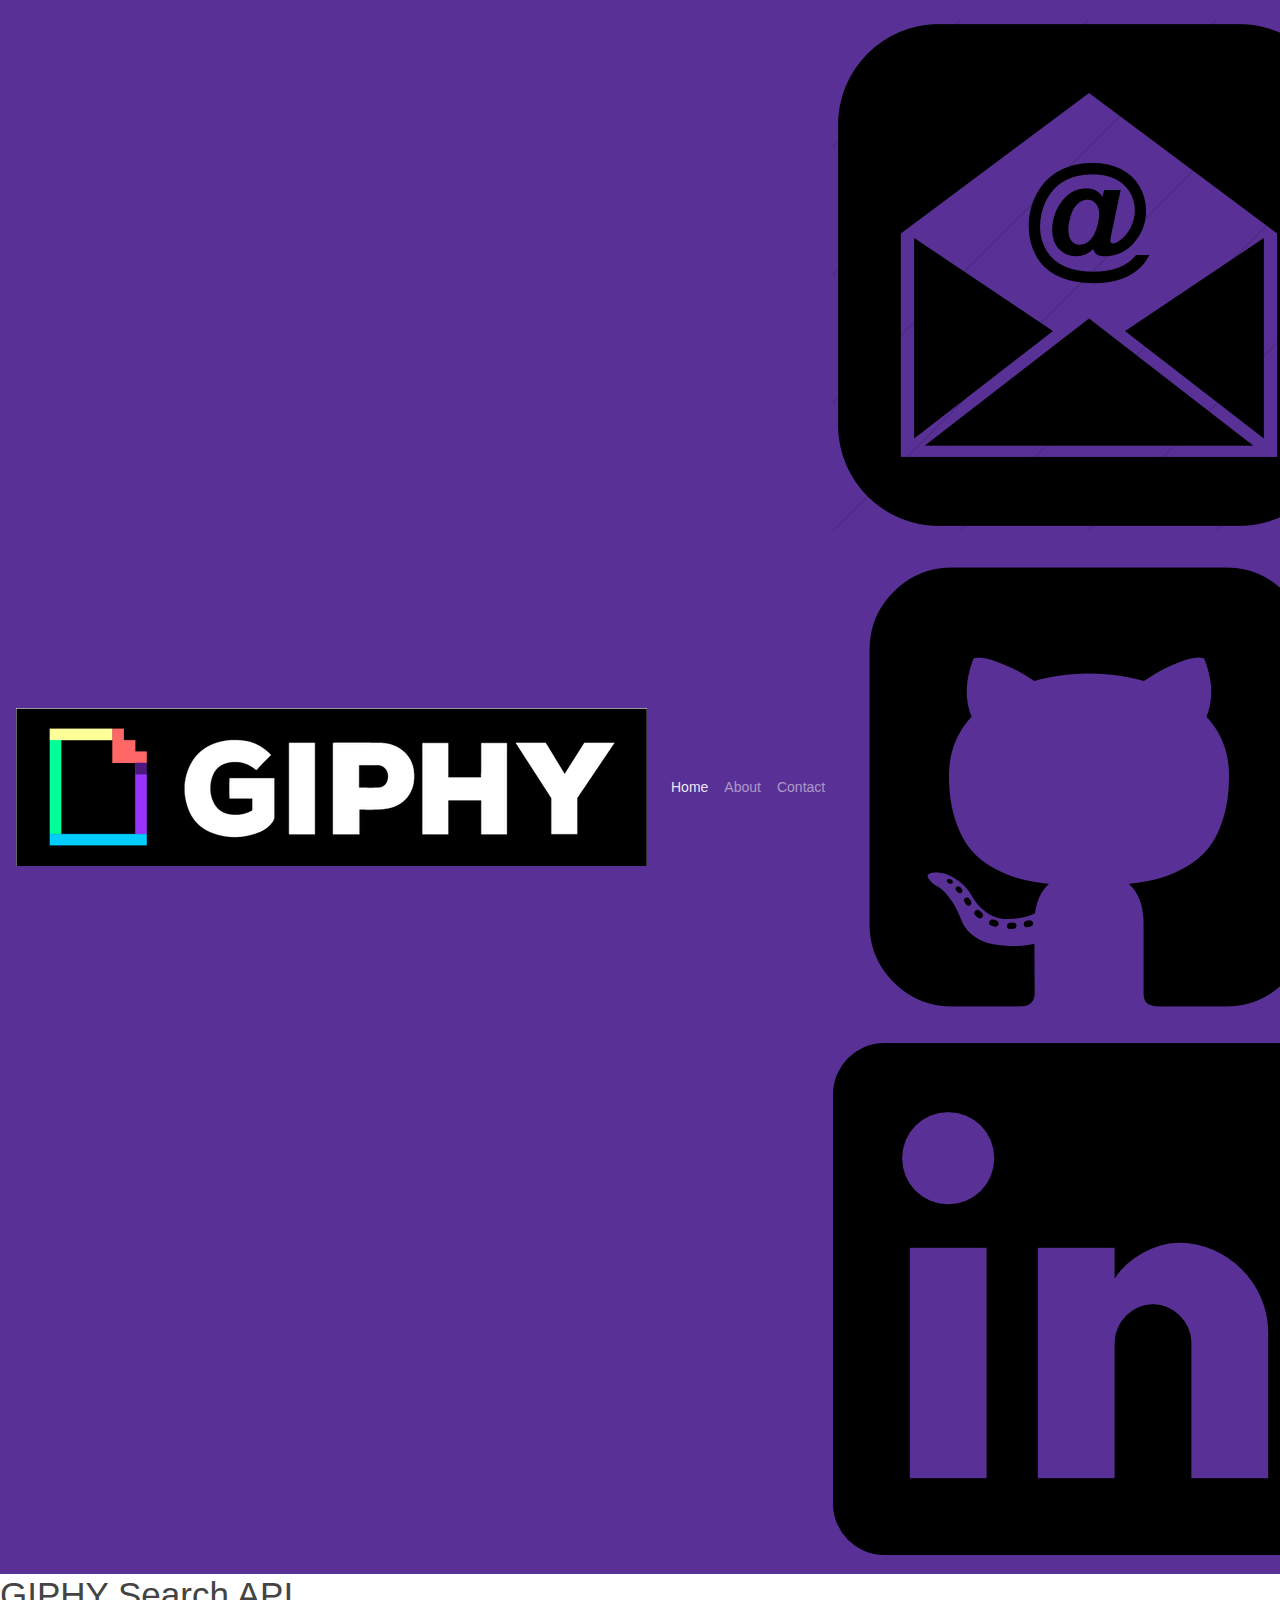
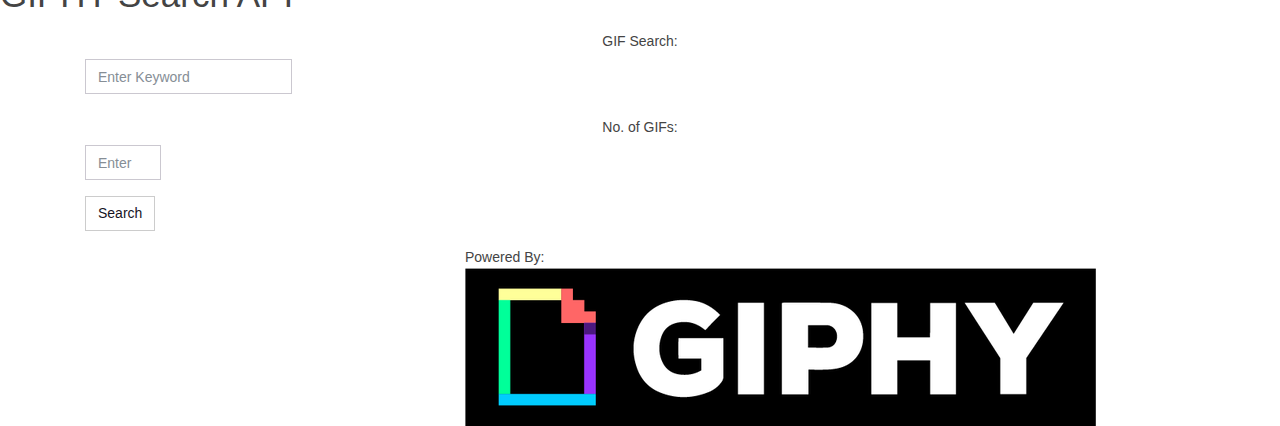
==== index.html @ c119e338 "add p tag" ====
<!DOCTYPE html>
<html>

<head>
    <meta charset="UTF-8">
    <meta name="description" content="GIPHY Search API">
    <meta name="keywords" content="HTML,CSS,JavaScript">
    <meta name="author" content="Tina Pollard">
    <meta name="viewport" content="width=device-width, initial-scale=1.0">

    <title>Giphy Search</title>
    <link rel="stylesheet" href="styles/bootstrap.min.css" />
    <link rel="stylesheet" href="css/style.css" />
    <link rel="stylesheet" href="https://fonts.googleapis.com/css?family=Berkshire+Swash&display=swap" />
</head>
<header>
    <nav class="navbar navbar-expand-lg navbar-dark bg-primary">
        <a class="navbar-brand" href="index.html"><img id="giphy-img" src="img/Giphy_Logo.png" alt="Giphy Logo"></a>
        <!-- Hamburger Toggler-->
        <button class="navbar-toggler" type="button" data-toggle="collapse" data-target="#navbarColor01"
            aria-controls="navbarColor01" aria-expanded="false" aria-label="Toggle navigation">
            <span class="navbar-toggler-icon"></span>
        </button>

        <div class="collapse navbar-collapse" id="navbarColor01">
            <ul class="navbar-nav mr-auto">
                <li class="nav-item active">
                    <a class="nav-link" href="index.html" title="Home Page">Home <span
                            class="sr-only">(current)</span></a>
                </li>
                <li class="nav-item">
                    <a class="nav-link" href="about.html" title="About The Developer">About</a>
                </li>
                <li class="nav-item">
                    <a class="nav-link" href="contact.html" title="Contact The Developer">Contact</a>
                </li>
            </ul>
        </div>
        <div class="contact-me">
            <a href="contact.html"><img src="img/mail-black-envelope-symbol.png" alt="Email Logo" id="emailMe"
                    title="Email Me"></a>
            <a href="https://github.com/mstina03" target="_blank"><img src="img/github-square-512.png" alt="Github Logo"
                    id="gitHub" title="View My GitHub"></a>
            <a href="https://www.linkedin.com" target="_blank"><img src="img/Linked In.png" alt="Linked In Logo"
                    id="linkedin" title="View My Linkedin"></a>
        </div>
    </nav>

</header>

<body>
    <h1>GIPHY Search API</h1>
    <form class="form-inline ">
        <div class="container">
            <div class="row">
                <div class="col-md-12">

                    <nav class="homedisplay">
                        <label class="homelabel btn">GIF Search:</label>
                        <p><input class="form-control mr-sm-2" type="text" placeholder="Enter Keyword" id="keyword"
                            maxlength="20" pattern="[A-Za-z]" required></p>
                    </nav>

                    <nav class="homedisplay">
                        <label class="homelabel btn">No. of GIFs:</label>
                        <p><input class="form-control mr-sm-2" type="number" max="30" size="2"
                                placeholder="Enter Number (1-30)" id="gifnumber" min="1"></p>
                    </nav>

                    <p><button class="btn btn-secondary my-2 my-sm-0" type="submit" id="search">Search</button></p>

                </div>
            </div>
        </div>
    </form>

    <div class="grid-container">
    </div>

    <div class="container">
        <div class="row">
            <div class="col-md-4"></div>
            <div class="col-md-4">
                <span>Powered By: <img id="giphy-img" src="img/Giphy_Logo.png" alt="Giphy Logo"></span>
            </div>
            <div class="col-md-4"></div>
        </div>
    </div>

    <script src="scripts/jquery-3.4.1.min.js"></script>
    <script src="scripts/bootstrap.min.js"></script>
    <script src="js/main.js"></script>

</body>

</html>
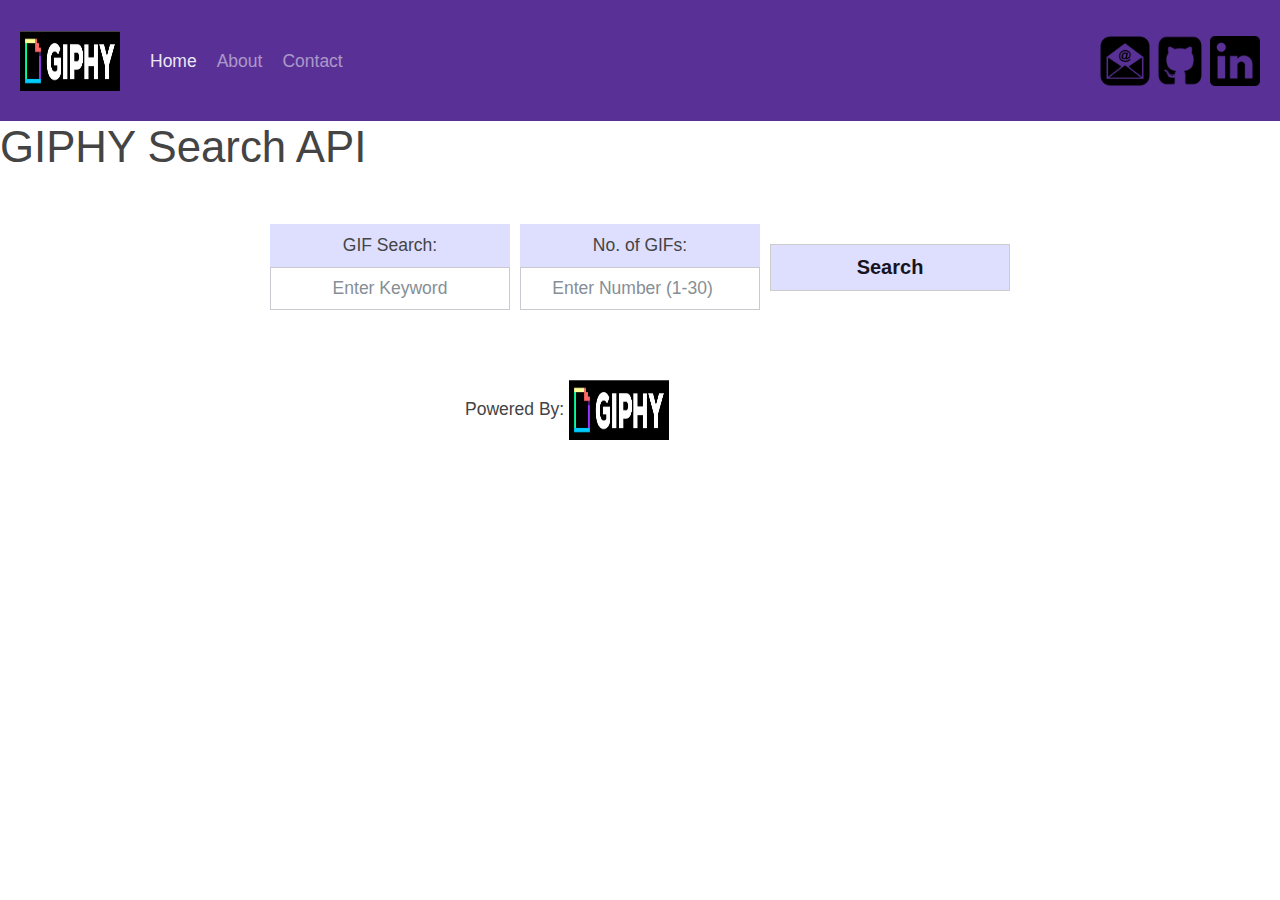
==== commit f781b10e: "center images" ====
--- a/index.html
+++ b/index.html
@@ -41,8 +41,8 @@
                     title="Email Me"></a>
             <a href="https://github.com/mstina03" target="_blank"><img src="img/github-square-512.png" alt="Github Logo"
                     id="gitHub" title="View My GitHub"></a>
-            <a href="https://www.linkedin.com" target="_blank"><img src="img/Linked In.png" alt="Linked In Logo"
-                    id="linkedin" title="View My Linkedin"></a>
+            <a href="https://www.linkedin.com/in/tina-pollard-0358371a1/" target="_blank"><img src="img/Linked In.png"
+                    alt="Linked In Logo" id="linkedin" title="View My Linkedin"></a>
         </div>
     </nav>
 
@@ -53,15 +53,15 @@
     <form class="form-inline ">
         <div class="container">
             <div class="row">
-                <div class="col-md-12">
+                <div class="homedisplay col-sm-12">
 
-                    <nav class="homedisplay">
+                    <nav>
                         <label class="homelabel btn">GIF Search:</label>
                         <p><input class="form-control mr-sm-2" type="text" placeholder="Enter Keyword" id="keyword"
-                            maxlength="20" pattern="[A-Za-z]" required></p>
+                                maxlength="20" pattern="[A-Za-z]" required></p>
                     </nav>
 
-                    <nav class="homedisplay">
+                    <nav    >
                         <label class="homelabel btn">No. of GIFs:</label>
                         <p><input class="form-control mr-sm-2" type="number" max="30" size="2"
                                 placeholder="Enter Number (1-30)" id="gifnumber" min="1"></p>
@@ -74,7 +74,7 @@
         </div>
     </form>
 
-    <div class="grid-container">
+    <div class="grid-container col-sm-12">
     </div>
 
     <div class="container">
--- a/css/style.css
+++ b/css/style.css
@@ -0,0 +1,268 @@
+html {
+  font-size: 20px;
+  font-family: "Berkshire Swash", cursive;
+}
+
+.homedisplay {
+  display: -webkit-box;
+  display: -ms-flexbox;
+  display: flex;
+  -ms-flex-wrap: wrap;
+      flex-wrap: wrap;
+  -webkit-box-align: center;
+      -ms-flex-align: center;
+          align-items: center;
+  -webkit-box-pack: center;
+      -ms-flex-pack: center;
+          justify-content: center;
+}
+
+#aboutImg {
+  height: 20rem;
+  width: 20rem;
+  border-style: double;
+  border-color: #888888;
+  background: white;
+  border-radius: 50%;
+  margin: 1rem -1rem;
+  text-align: center;
+}
+
+#contactImg {
+  height: 15rem;
+  width: 15rem;
+  margin: 5rem 0rem;
+}
+
+#giphy-img {
+  height: 3rem;
+  width: 5rem;
+}
+
+#emailMe,
+#linkedin {
+  height: 2.5rem;
+  width: 2.5rem;
+}
+
+#gitHub {
+  height: 2.75rem;
+  width: 2.5rem;
+}
+
+#emailMe:hover,
+#linkedin:hover,
+#gitHub:hover {
+  background-color: #936dec;
+}
+
+.about {
+  margin: 0.5rem 2rem;
+  padding: 1rem 0.5rem;
+  text-align: center;
+}
+
+#aboutInfo {
+  padding: 0.5rem;
+  font-size: 1rem;
+  text-align: left;
+}
+
+figcaption {
+  font-size: 1rem;
+  text-align: center;
+  font-weight: bold;
+}
+
+.contact {
+  margin: 0.5rem 0rem;
+  padding: 2rem 2rem;
+}
+
+.Inquiry {
+  height: 2.5rem;
+  width: 23.75rem;
+  font-size: 2rem;
+  text-align: left;
+}
+
+#gifnumber,
+#keyword,
+#search {
+  width: 12rem;
+  text-align: center;
+}
+
+#search {
+  font-weight: bold;
+  font-size: 1rem;
+  background-color: rgba(0, 0, 255, 0.13);
+}
+
+#emailid,
+#nameid,
+#sendid {
+  height: 2.5rem;
+  font-size: 0.8rem;
+  width: 24rem;
+}
+
+#sendid {
+  font-weight: bold;
+  font-size: 1.25rem;
+  width: 24rem;
+}
+
+.form-inline {
+  margin: 0.5rem 0rem;
+  padding: 2rem 2rem;
+  text-align: center;
+}
+
+label {
+  width: 12rem;
+  font-size: 1rem;
+}
+
+.homelabel {
+  background-color: rgba(0, 0, 255, 0.13);
+}
+
+.btn-secondary {
+  background-color: rgba(0, 0, 255, 0.13);
+  width: 12rem;
+}
+
+.hidden {
+  visibility: hidden;
+}
+
+.grid-container {
+  display: -webkit-box;
+  display: -ms-flexbox;
+  display: flex;
+  -ms-flex-wrap: wrap;
+      flex-wrap: wrap;
+  -webkit-box-align: center;
+      -ms-flex-align: center;
+          align-items: center;
+  -webkit-box-pack: center;
+      -ms-flex-pack: center;
+          justify-content: center;
+}
+
+.grid-img {
+  height: 10rem;
+  width: 10rem;
+  border: 1px solid rgba(0, 0, 0, 0.8);
+}
+
+@media (max-width: 320px) {
+  .grid-container {
+    display: -webkit-box;
+    display: -ms-flexbox;
+    display: flex;
+    grid-column-gap: 15px;
+    grid-row-gap: 15px;
+    -ms-grid-columns: auto;
+        grid-template-columns: auto;
+    padding: 5px;
+  }
+  .nav-link {
+    text-align: center;
+  }
+}
+
+@media (max-width: 768px) {
+  h1 {
+    font-size: 1.25rem;
+  }
+  #emailMe,
+  #linkedin {
+    height: 1.75rem;
+    width: 2rem;
+  }
+  #gitHub {
+    height: 2rem;
+    width: 2rem;
+  }
+  #giphy-img {
+    height: 2.5rem;
+    width: 3rem;
+  }
+  #contactImg {
+    height: 7.5rem;
+    width: 7.5rem;
+    margin: 1rem 0rem;
+  }
+  #aboutImg {
+    height: 10rem;
+    width: 10rem;
+    border-style: double;
+    border-color: #888888;
+    background: white;
+    border-radius: 50%;
+    margin: 1rem -1rem;
+    text-align: center;
+  }
+  #aboutInfo {
+    padding: 0.25rem;
+    font-size: 0.5rem;
+    text-align: left;
+  }
+  #emailid,
+  #nameid,
+  #sendid {
+    height: 2.5rem;
+    font-size: 0.5rem;
+    width: 12rem;
+  }
+  #msgid {
+    height: 5rem;
+    font-size: 0.5rem;
+    width: 12rem;
+  }
+  label {
+    width: 10rem;
+    font-size: 1rem;
+  }
+  .homelabel {
+    width: 12.1rem;
+  }
+  #gifnumber,
+  #keyword,
+  #search {
+    width: 12rem;
+    margin: 0rem 3.5rem;
+  }
+  .home {
+    text-align: center;
+  }
+  figcaption {
+    font-size: 0.5rem;
+    text-align: center;
+    font-weight: bold;
+  }
+  .grid-container {
+    display: -webkit-box;
+    display: -ms-flexbox;
+    display: flex;
+    -ms-flex-wrap: wrap;
+        flex-wrap: wrap;
+    -webkit-box-align: center;
+        -ms-flex-align: center;
+            align-items: center;
+    -webkit-box-pack: center;
+        -ms-flex-pack: center;
+            justify-content: center;
+  }
+  .grid-img {
+    height: 15rem;
+    width: 15rem;
+    border: 1px solid rgba(0, 0, 0, 0.8);
+  }
+  .nav-link {
+    text-align: center;
+  }
+}
+/*# sourceMappingURL=style.css.map */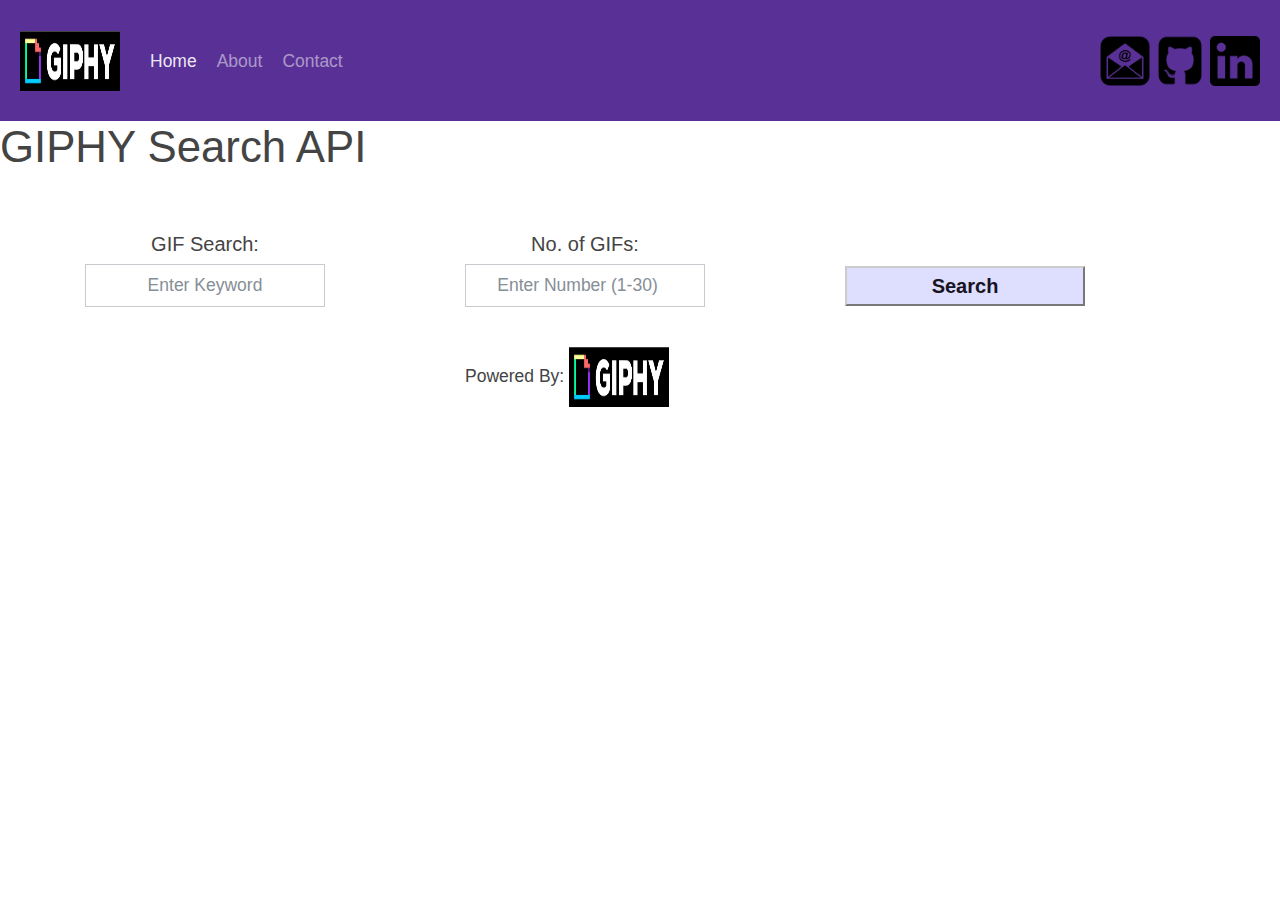
==== commit 023a30fa: "trying to fix text box alignment issue" ====
--- a/index.html
+++ b/index.html
@@ -52,24 +52,31 @@
     <h1>GIPHY Search API</h1>
     <form class="form-inline ">
         <div class="container">
-            <div class="row">
-                <div class="homedisplay col-sm-12">
+            <div class="row homedisplay">
+                <div class="col-md-4">
+                    <nav>
+                        <label class="homelabel">GIF Search:</label>
 
+                        <input class="form-control mr-sm-2 homeinput" type="text" placeholder="Enter Keyword"
+                            id="keyword" maxlength="20" pattern="[A-Za-z]" required>
+                    </nav>
+                </div>
+                <div class="col-md-4">
                     <nav>
-                        <label class="homelabel btn">GIF Search:</label>
-                        <p><input class="form-control mr-sm-2" type="text" placeholder="Enter Keyword" id="keyword"
-                                maxlength="20" pattern="[A-Za-z]" required></p>
+                        <label class="homelabel">No. of GIFs:</label>
+
+                        <input class="form-control mr-sm-2 homeinput" type="number" max="30" size="2"
+                            placeholder="Enter Number (1-30)" id="gifnumber" min="1">
+
                     </nav>
+                </div>
+                <div class="col-md-4">
+                    <nav>
+                        <label class="homelabel hidden">GIF Search:</label>
+                        <button class="btn-secondary my-2 my-sm-0 homeinput" type="submit" id="search">Search</button>
+                    </nav>
+                </div>
 
-                    <nav    >
-                        <label class="homelabel btn">No. of GIFs:</label>
-                        <p><input class="form-control mr-sm-2" type="number" max="30" size="2"
-                                placeholder="Enter Number (1-30)" id="gifnumber" min="1"></p>
-                    </nav>
-
-                    <p><button class="btn btn-secondary my-2 my-sm-0" type="submit" id="search">Search</button></p>
-
-                </div>
             </div>
         </div>
     </form>
--- a/css/style.css
+++ b/css/style.css
@@ -1,6 +1,88 @@
 html {
   font-size: 20px;
   font-family: "Berkshire Swash", cursive;
+}
+
+#aboutImg {
+  height: 20rem;
+  width: 20rem;
+  border-style: double;
+  border-color: #888888;
+  background: white;
+  border-radius: 50%;
+  margin: 1rem -1rem;
+  text-align: center;
+}
+
+#contactImg {
+  height: 15rem;
+  width: 15rem;
+  margin: 5rem 0rem;
+}
+
+#giphy-img {
+  height: 3rem;
+  width: 5rem;
+}
+
+#emailMe,
+#linkedin {
+  height: 2.5rem;
+  width: 2.5rem;
+}
+
+#gitHub {
+  height: 2.75rem;
+  width: 2.5rem;
+}
+
+#emailMe:hover,
+#linkedin:hover,
+#gitHub:hover {
+  background-color: #936dec;
+}
+
+.about {
+  margin: 0.5rem 2rem;
+  padding: 1rem 0.5rem;
+  text-align: center;
+}
+
+#aboutInfo {
+  padding: 0.5rem;
+  font-size: 1rem;
+  text-align: left;
+}
+
+figcaption {
+  font-size: 1rem;
+  text-align: center;
+  font-weight: bold;
+}
+
+.contact {
+  margin: 0.5rem 0rem;
+  padding: 2rem 2rem;
+}
+
+.Inquiry {
+  height: 2.5rem;
+  width: 23.75rem;
+  font-size: 2rem;
+  text-align: left;
+}
+
+#gifnumber,
+#keyword,
+#search {
+  width: 12rem;
+  text-align: center;
+}
+
+#search {
+  font-weight: bold;
+  font-size: 1rem;
+  height: 2rem;
 }
 
 .homedisplay {
@@ -17,86 +99,19 @@
           justify-content: center;
 }
 
-#aboutImg {
-  height: 20rem;
-  width: 20rem;
-  border-style: double;
-  border-color: #888888;
-  background: white;
-  border-radius: 50%;
-  margin: 1rem -1rem;
-  text-align: center;
-}
-
-#contactImg {
-  height: 15rem;
-  width: 15rem;
-  margin: 5rem 0rem;
-}
-
-#giphy-img {
-  height: 3rem;
-  width: 5rem;
-}
-
-#emailMe,
-#linkedin {
-  height: 2.5rem;
-  width: 2.5rem;
-}
-
-#gitHub {
-  height: 2.75rem;
-  width: 2.5rem;
-}
-
-#emailMe:hover,
-#linkedin:hover,
-#gitHub:hover {
-  background-color: #936dec;
-}
-
-.about {
-  margin: 0.5rem 2rem;
-  padding: 1rem 0.5rem;
-  text-align: center;
-}
-
-#aboutInfo {
-  padding: 0.5rem;
-  font-size: 1rem;
-  text-align: left;
-}
-
-figcaption {
-  font-size: 1rem;
-  text-align: center;
-  font-weight: bold;
-}
-
-.contact {
-  margin: 0.5rem 0rem;
-  padding: 2rem 2rem;
-}
-
-.Inquiry {
-  height: 2.5rem;
-  width: 23.75rem;
-  font-size: 2rem;
-  text-align: left;
-}
-
-#gifnumber,
-#keyword,
-#search {
-  width: 12rem;
-  text-align: center;
-}
-
-#search {
-  font-weight: bold;
-  font-size: 1rem;
-  background-color: rgba(0, 0, 255, 0.13);
+.homelabel {
+  display: -webkit-box;
+  display: -ms-flexbox;
+  display: flex;
+  text-align: right;
+  float: left;
+  font-size: 1rem;
+  width: 12rem;
+  height: 2rem;
+}
+
+.homeinput {
+  float: left;
 }
 
 #emailid,
@@ -114,18 +129,14 @@
 }
 
 .form-inline {
-  margin: 0.5rem 0rem;
+  margin: 0 auto;
   padding: 2rem 2rem;
   text-align: center;
 }
 
-label {
-  width: 12rem;
-  font-size: 1rem;
-}
-
-.homelabel {
-  background-color: rgba(0, 0, 255, 0.13);
+fieldset label {
+  width: 12rem;
+  font-size: 1rem;
 }
 
 .btn-secondary {
@@ -149,6 +160,10 @@
   -webkit-box-pack: center;
       -ms-flex-pack: center;
           justify-content: center;
+  -ms-flex-pack: distribute;
+      justify-content: space-around;
+  -ms-flex-line-pack: distribute;
+      align-content: space-around;
 }
 
 .grid-img {
@@ -158,16 +173,6 @@
 }
 
 @media (max-width: 320px) {
-  .grid-container {
-    display: -webkit-box;
-    display: -ms-flexbox;
-    display: flex;
-    grid-column-gap: 15px;
-    grid-row-gap: 15px;
-    -ms-grid-columns: auto;
-        grid-template-columns: auto;
-    padding: 5px;
-  }
   .nav-link {
     text-align: center;
   }
@@ -222,19 +227,6 @@
     font-size: 0.5rem;
     width: 12rem;
   }
-  label {
-    width: 10rem;
-    font-size: 1rem;
-  }
-  .homelabel {
-    width: 12.1rem;
-  }
-  #gifnumber,
-  #keyword,
-  #search {
-    width: 12rem;
-    margin: 0rem 3.5rem;
-  }
   .home {
     text-align: center;
   }
@@ -242,19 +234,6 @@
     font-size: 0.5rem;
     text-align: center;
     font-weight: bold;
-  }
-  .grid-container {
-    display: -webkit-box;
-    display: -ms-flexbox;
-    display: flex;
-    -ms-flex-wrap: wrap;
-        flex-wrap: wrap;
-    -webkit-box-align: center;
-        -ms-flex-align: center;
-            align-items: center;
-    -webkit-box-pack: center;
-        -ms-flex-pack: center;
-            justify-content: center;
   }
   .grid-img {
     height: 15rem;
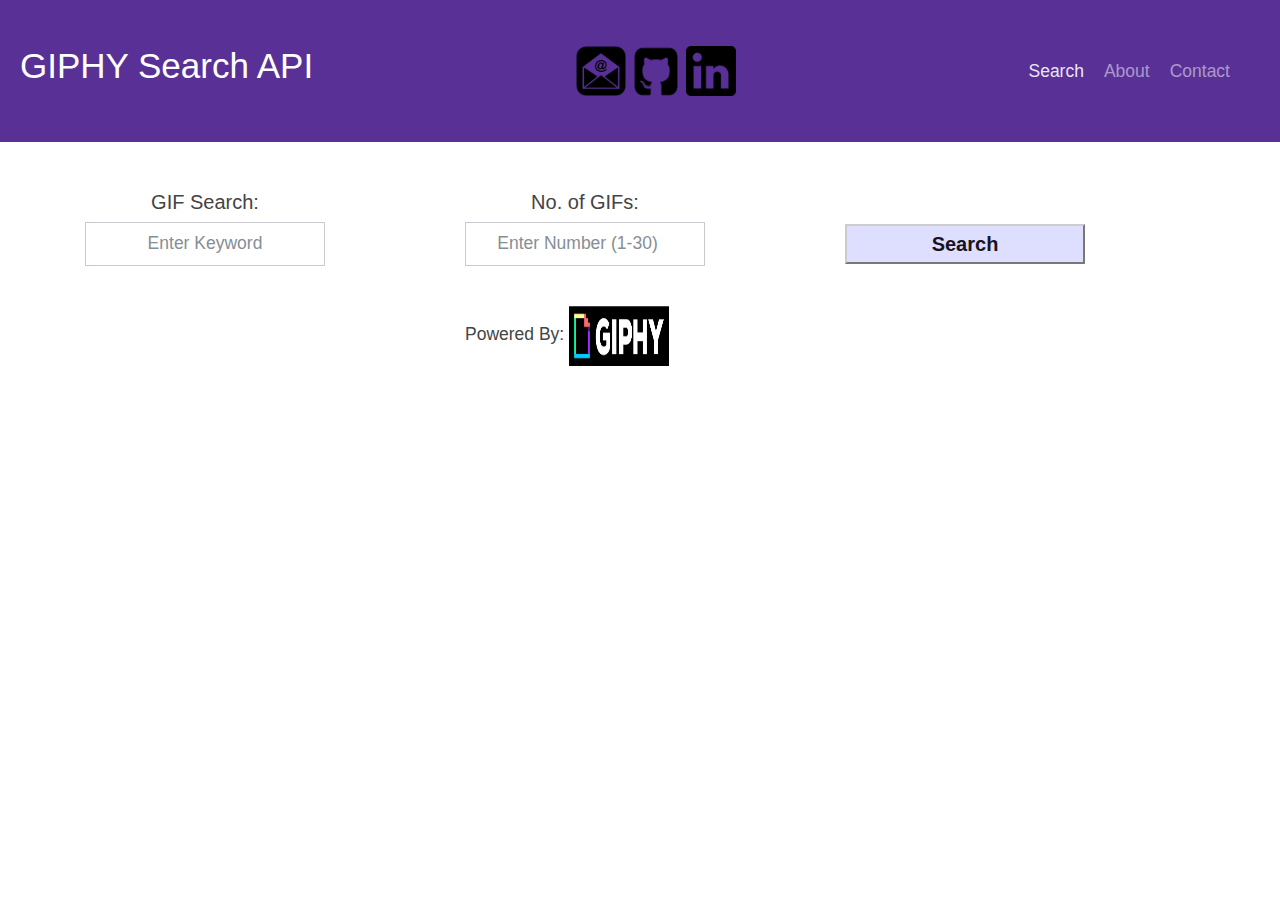
==== commit bb1bf4e1: "update layout" ====
--- a/index.html
+++ b/index.html
@@ -14,29 +14,9 @@
     <link rel="stylesheet" href="https://fonts.googleapis.com/css?family=Berkshire+Swash&display=swap" />
 </head>
 <header>
-    <nav class="navbar navbar-expand-lg navbar-dark bg-primary">
-        <a class="navbar-brand" href="index.html"><img id="giphy-img" src="img/Giphy_Logo.png" alt="Giphy Logo"></a>
-        <!-- Hamburger Toggler-->
-        <button class="navbar-toggler" type="button" data-toggle="collapse" data-target="#navbarColor01"
-            aria-controls="navbarColor01" aria-expanded="false" aria-label="Toggle navigation">
-            <span class="navbar-toggler-icon"></span>
-        </button>
-
-        <div class="collapse navbar-collapse" id="navbarColor01">
-            <ul class="navbar-nav mr-auto">
-                <li class="nav-item active">
-                    <a class="nav-link" href="index.html" title="Home Page">Home <span
-                            class="sr-only">(current)</span></a>
-                </li>
-                <li class="nav-item">
-                    <a class="nav-link" href="about.html" title="About The Developer">About</a>
-                </li>
-                <li class="nav-item">
-                    <a class="nav-link" href="contact.html" title="Contact The Developer">Contact</a>
-                </li>
-            </ul>
-        </div>
-        <div class="contact-me">
+    <nav class=" navbar bg-primary ">
+        <h2 class="Logo">GIPHY Search API</h2>
+        <div class="contact-me ">
             <a href="contact.html"><img src="img/mail-black-envelope-symbol.png" alt="Email Logo" id="emailMe"
                     title="Email Me"></a>
             <a href="https://github.com/mstina03" target="_blank"><img src="img/github-square-512.png" alt="Github Logo"
@@ -44,12 +24,35 @@
             <a href="https://www.linkedin.com/in/tina-pollard-0358371a1/" target="_blank"><img src="img/Linked In.png"
                     alt="Linked In Logo" id="linkedin" title="View My Linkedin"></a>
         </div>
+        <nav class="navbar navbar-expand-lg navbar-dark bg-primary">
+
+            <!-- Hamburger Toggler-->
+            <button class="navbar-toggler" type="button" data-toggle="collapse" data-target="#navbarColor01"
+                aria-controls="navbarColor01" aria-expanded="false" aria-label="Toggle navigation">
+                <span class="navbar-toggler-icon"></span>
+            </button>
+
+            <div class="collapse navbar-collapse" id="navbarColor01">
+                <ul class="navbar-nav mr-auto">
+                    <li class="nav-item active">
+                        <a class="nav-link" href="index.html" title="Home Page">Search<span
+                                class="sr-only">(current)</span></a>
+                    </li>
+                    <li class="nav-item">
+                        <a class="nav-link" href="about.html" title="About The Developer">About</a>
+                    </li>
+                    <li class="nav-item">
+                        <a class="nav-link" href="contact.html" title="Contact The Developer">Contact</a>
+                    </li>
+                </ul>
+            </div>
+
+        </nav>
     </nav>
-
 </header>
 
 <body>
-    <h1>GIPHY Search API</h1>
+    
     <form class="form-inline ">
         <div class="container">
             <div class="row homedisplay">
--- a/css/style.css
+++ b/css/style.css
@@ -172,6 +172,14 @@
   border: 1px solid rgba(0, 0, 0, 0.8);
 }
 
+.contact-me {
+  float: right;
+}
+
+.Logo {
+  color: white;
+}
+
 @media (max-width: 320px) {
   .nav-link {
     text-align: center;
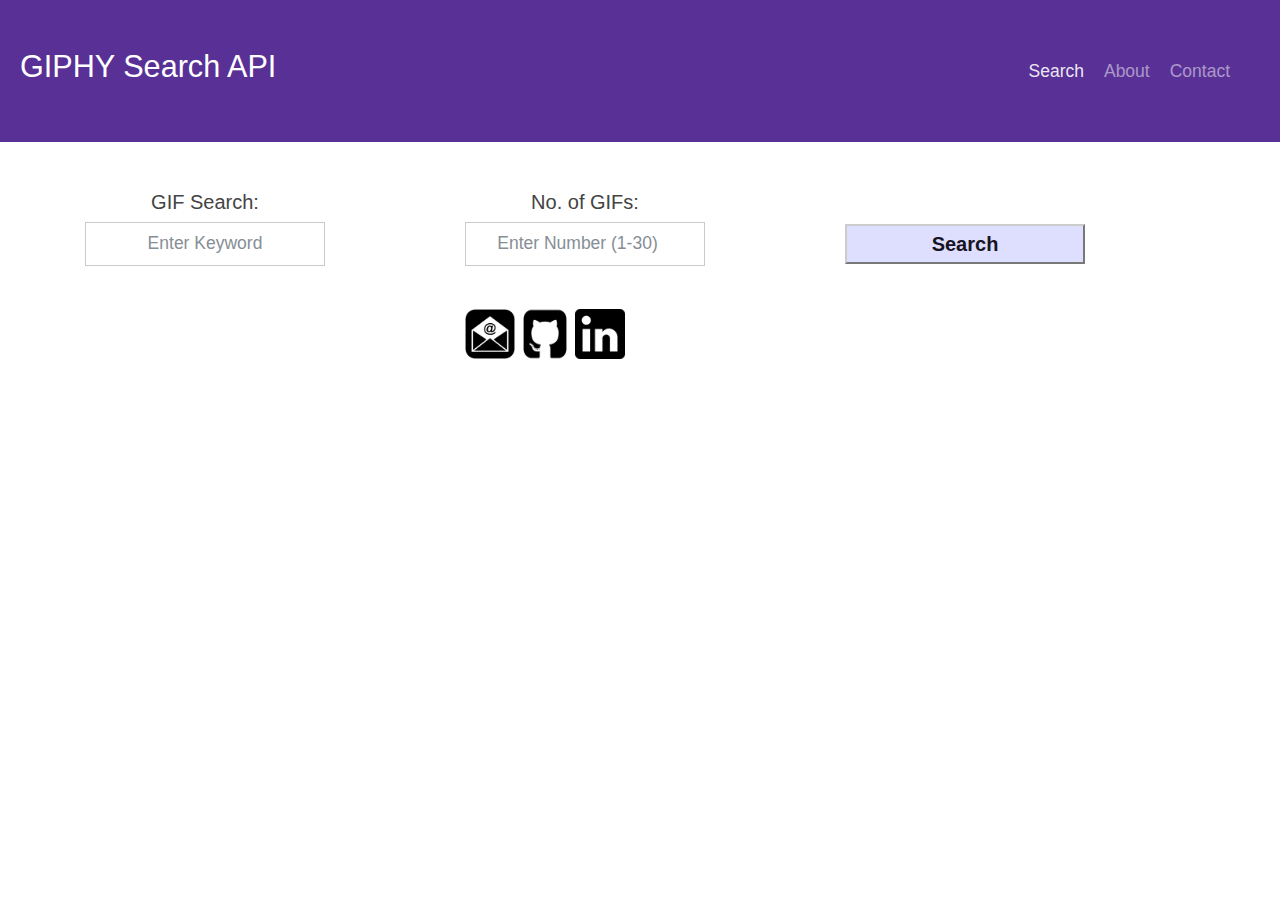
==== commit ae7d05fb: "update layout" ====
--- a/index.html
+++ b/index.html
@@ -15,15 +15,8 @@
 </head>
 <header>
     <nav class=" navbar bg-primary ">
-        <h2 class="Logo">GIPHY Search API</h2>
-        <div class="contact-me ">
-            <a href="contact.html"><img src="img/mail-black-envelope-symbol.png" alt="Email Logo" id="emailMe"
-                    title="Email Me"></a>
-            <a href="https://github.com/mstina03" target="_blank"><img src="img/github-square-512.png" alt="Github Logo"
-                    id="gitHub" title="View My GitHub"></a>
-            <a href="https://www.linkedin.com/in/tina-pollard-0358371a1/" target="_blank"><img src="img/Linked In.png"
-                    alt="Linked In Logo" id="linkedin" title="View My Linkedin"></a>
-        </div>
+        <h3 class="Logo">GIPHY Search API</h3>
+
         <nav class="navbar navbar-expand-lg navbar-dark bg-primary">
 
             <!-- Hamburger Toggler-->
@@ -52,7 +45,7 @@
 </header>
 
 <body>
-    
+
     <form class="form-inline ">
         <div class="container">
             <div class="row homedisplay">
@@ -87,20 +80,28 @@
     <div class="grid-container col-sm-12">
     </div>
 
-    <div class="container">
-        <div class="row">
-            <div class="col-md-4"></div>
-            <div class="col-md-4">
-                <span>Powered By: <img id="giphy-img" src="img/Giphy_Logo.png" alt="Giphy Logo"></span>
+    <footer>
+        <div class="container">
+            <div class="row">
+                <div class="col-md-4"></div>
+                <div class="col-md-4">
+                    <div class="contact-me ">
+                        <a href="contact.html"><img src="img/mail-black-envelope-symbol.png" alt="Email Logo"
+                                id="emailMe" title="Email Me"></a>
+                        <a href="https://github.com/mstina03" target="_blank"><img src="img/github-square-512.png"
+                                alt="Github Logo" id="gitHub" title="View My GitHub"></a>
+                        <a href="https://www.linkedin.com/in/tina-pollard-0358371a1/" target="_blank"><img
+                                src="img/Linked In.png" alt="Linked In Logo" id="linkedin" title="View My Linkedin"></a>
+                    </div>
+                </div>
+                <div class="col-md-4"></div>
             </div>
-            <div class="col-md-4"></div>
         </div>
-    </div>
 
+    </footer>
     <script src="scripts/jquery-3.4.1.min.js"></script>
     <script src="scripts/bootstrap.min.js"></script>
     <script src="js/main.js"></script>
-
 </body>
 
 </html>--- a/css/style.css
+++ b/css/style.css
@@ -32,7 +32,7 @@
 }
 
 #gitHub {
-  height: 2.75rem;
+  height: 2.8rem;
   width: 2.5rem;
 }
 
@@ -148,7 +148,7 @@
   visibility: hidden;
 }
 
-.grid-container {
+.grid-container, footer {
   display: -webkit-box;
   display: -ms-flexbox;
   display: flex;
@@ -172,18 +172,8 @@
   border: 1px solid rgba(0, 0, 0, 0.8);
 }
 
-.contact-me {
-  float: right;
-}
-
 .Logo {
   color: white;
-}
-
-@media (max-width: 320px) {
-  .nav-link {
-    text-align: center;
-  }
 }
 
 @media (max-width: 768px) {
@@ -248,8 +238,5 @@
     width: 15rem;
     border: 1px solid rgba(0, 0, 0, 0.8);
   }
-  .nav-link {
-    text-align: center;
-  }
 }
 /*# sourceMappingURL=style.css.map */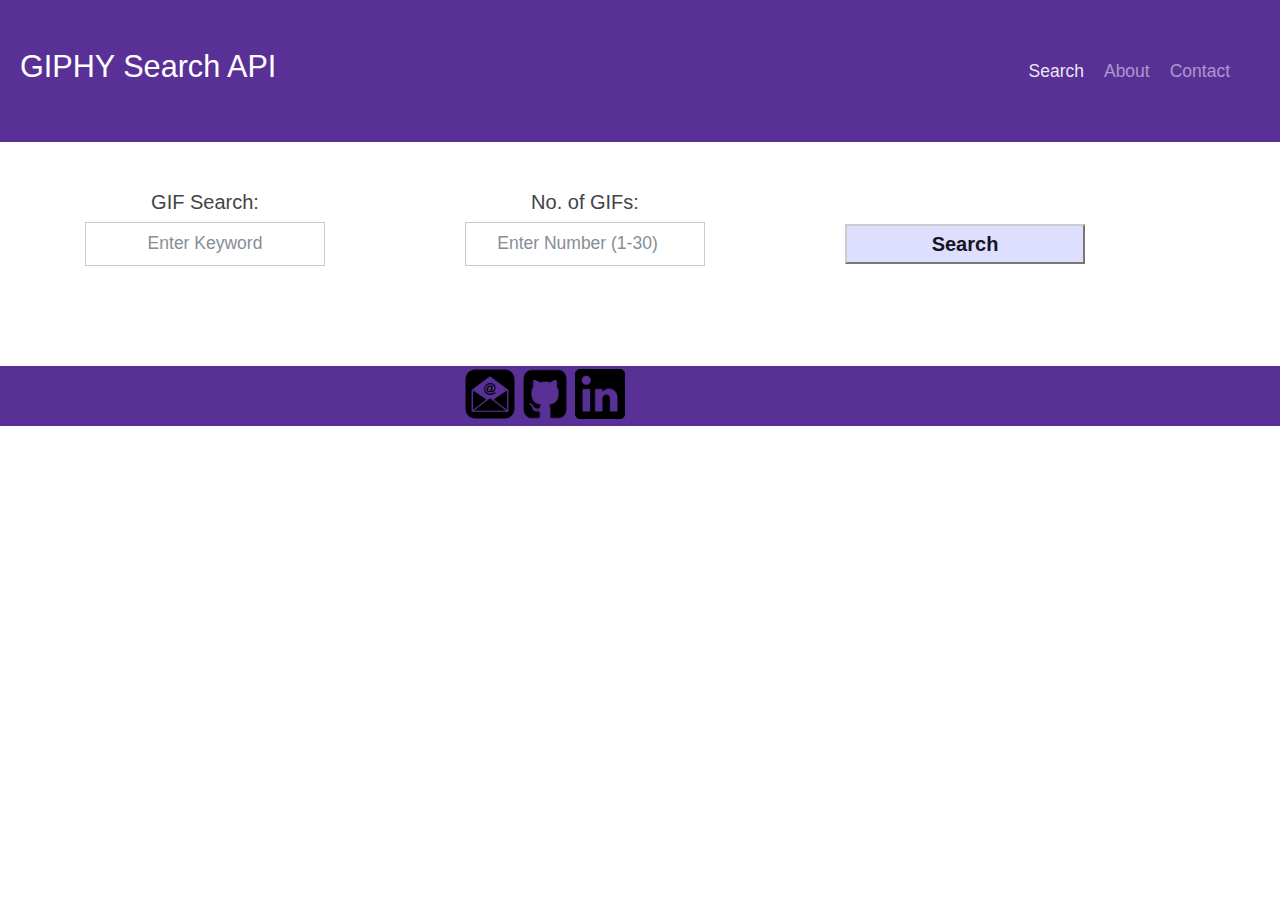
==== commit 4032f910: "try to position footer" ====
--- a/index.html
+++ b/index.html
@@ -15,7 +15,9 @@
 </head>
 <header>
     <nav class=" navbar bg-primary ">
-        <h3 class="Logo">GIPHY Search API</h3>
+        <a href="index.html">
+            <h3 class="Logo">GIPHY Search API</h3>
+        </a>
 
         <nav class="navbar navbar-expand-lg navbar-dark bg-primary">
 
@@ -77,10 +79,10 @@
         </div>
     </form>
 
-    <div class="grid-container col-sm-12">
+    <div class="grid-container">
     </div>
 
-    <footer>
+    <footer class="bg-primary">
         <div class="container">
             <div class="row">
                 <div class="col-md-4"></div>
--- a/css/style.css
+++ b/css/style.css
@@ -1,6 +1,19 @@
 html {
   font-size: 20px;
   font-family: "Berkshire Swash", cursive;
+}
+
+html,
+body {
+  height: 100%;
+}
+
+footer {
+  position: relative;
+  margin-top: 3rem;
+  /* negative value of footer height */
+  height: 3rem;
+  clear: both;
 }
 
 #aboutImg {
@@ -61,8 +74,10 @@
 }
 
 .contact {
-  margin: 0.5rem 0rem;
   padding: 2rem 2rem;
+  -webkit-box-align: center;
+      -ms-flex-align: center;
+          align-items: center;
 }
 
 .Inquiry {
@@ -122,6 +137,10 @@
   width: 24rem;
 }
 
+#msgid {
+  width: 24rem;
+}
+
 #sendid {
   font-weight: bold;
   font-size: 1.25rem;
@@ -148,7 +167,7 @@
   visibility: hidden;
 }
 
-.grid-container, footer {
+.grid-container {
   display: -webkit-box;
   display: -ms-flexbox;
   display: flex;
